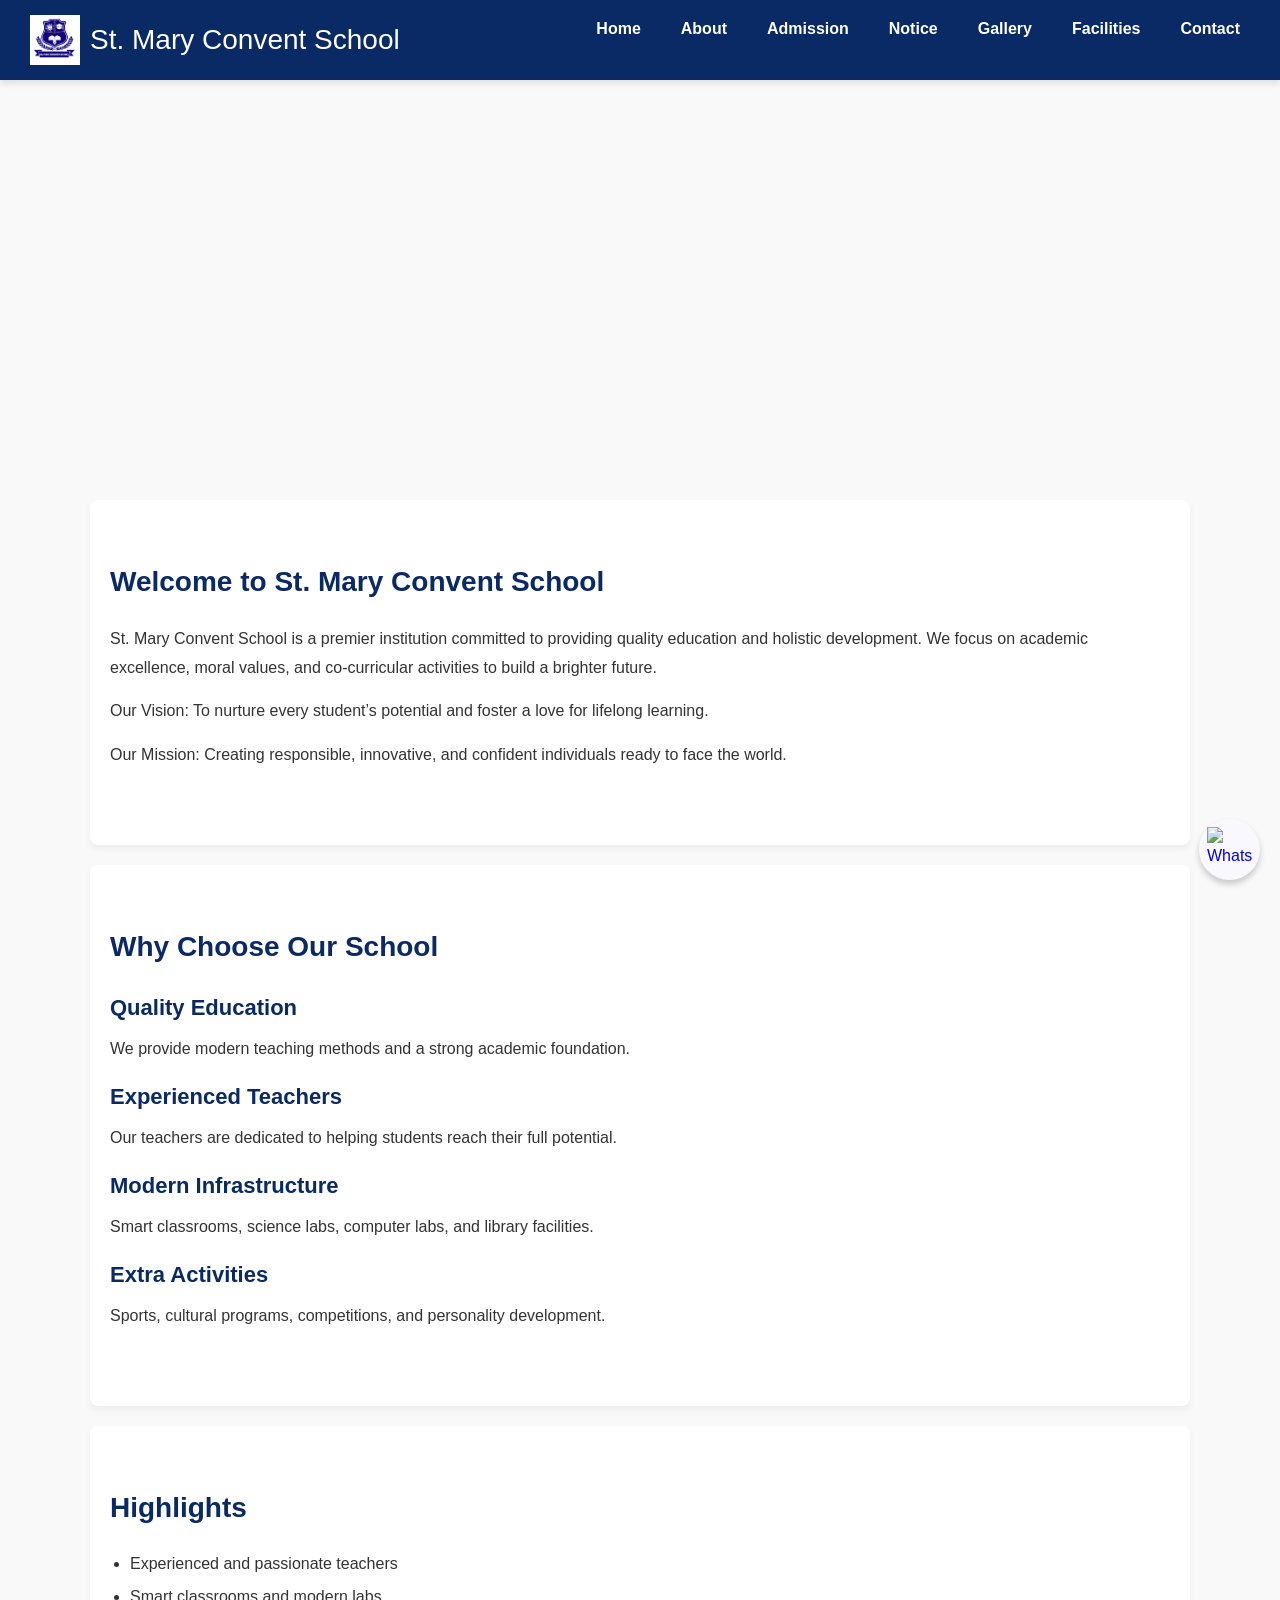
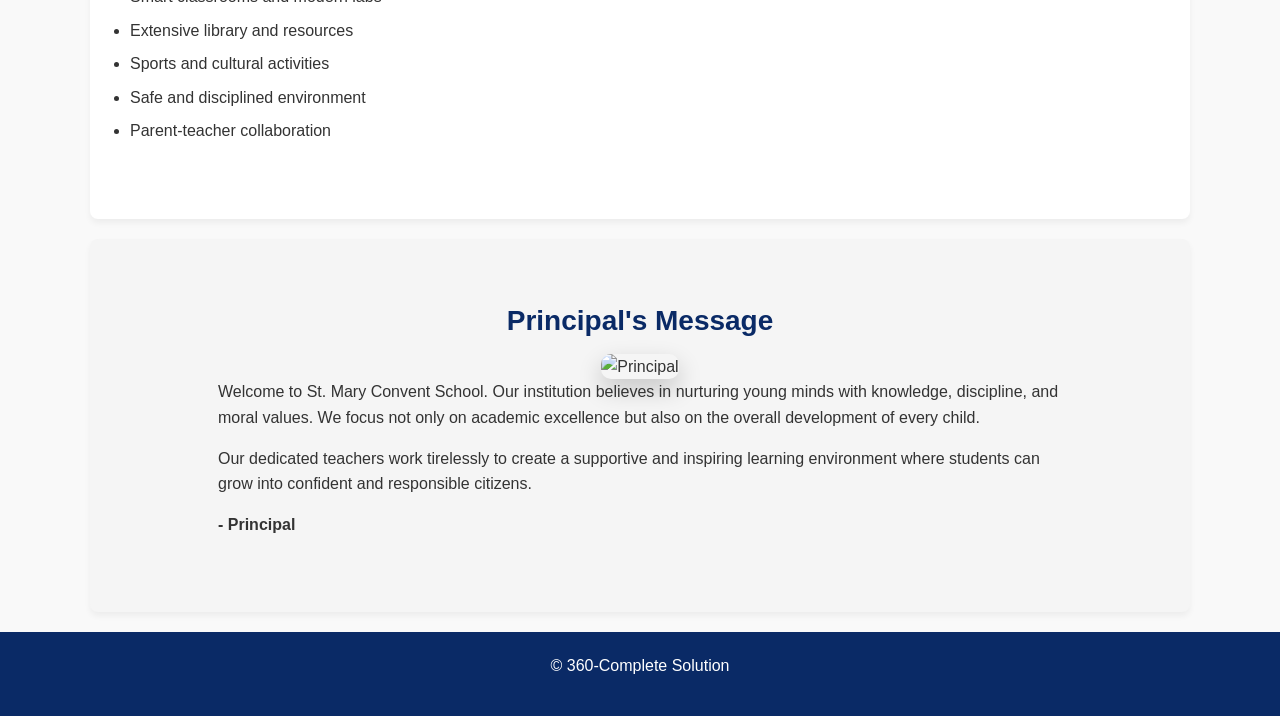
==== index.html @ 990fe46c "Add files via upload" ====
<!DOCTYPE html>
<html lang="en">
<head>
<meta charset="UTF-8">
<meta name="viewport" content="width=device-width, initial-scale=1.0">
<title>Home - St. Mary Convent School</title>
<link rel="stylesheet" href="style.css">
<style>
      .principal h2 {
        text-align: center;
      }
  @media(max-width:600px){
       ul{
        text-align: left;
    }
    .principal h2{
      text-align: center;
    }
    .box{
      border: 2px solid rgb(144, 144, 172);
      margin-top: 9px;
      border-radius: 30px;
    }
    h3{
      margin-bottom: 0px;
    }
  }
</style>
</head>
<body>

<header>
  <div class="logo">
    <img src="image.png" alt="School Logo">
    <div class="school-name">St. Mary Convent School</div>
  </div>

<nav>
<ul>
<li><a href="index.html">Home</a></li>
<li><a href="about.html">About</a></li>
<li><a href="admission.html">Admission</a></li>
<li><a href="notice.html">Notice</a></li>
<li><a href="gallery.html">Gallery</a></li>
<li><a href="facilities.html">Facilities</a></li>
<li><a href="contact.html">Contact</a></li>
</ul>
</nav>
<div class="menu-btn" onclick="openMenu()">☰</div>
</header>

<div class="mobile-menu" id="menu">
<a href="index.html" onclick="closeMenu()">Home</a>
<a href="about.html" onclick="closeMenu()">About</a>
<a href="admission.html" onclick="closeMenu()">Admission</a>
<a href="notice.html" onclick="closeMenu()">Notice</a>
<a href="gallery.html" onclick="closeMenu()">Gallery</a>
<a href="facilities.html" onclick="closeMenu()">Facilities</a>
<a href="contact.html" onclick="closeMenu()">Contact</a>
</div>

<!-- SLIDER -->
<div class="slider">
<div class="slide slide1"></div>
<div class="slide slide2"></div>
<div class="slide slide3"></div>
<div class="slide slide4"></div>
<div class="slide slide5"></div>
</div>

<section id="home">
<h2>Welcome to St. Mary Convent School</h2>
<p>
St. Mary Convent School is a premier institution committed to providing quality education and holistic development. 
We focus on academic excellence, moral values, and co-curricular activities to build a brighter future.
</p>

<p>Our Vision: To nurture every student’s potential and foster a love for lifelong learning.</p>

<p>Our Mission: Creating responsible, innovative, and confident individuals ready to face the world.</p>
</section>
<section class="why">
<h2 >Why Choose Our School</h2>

<div class="why-box" >

<div class="box" >
<h3 class="reveal-left">Quality Education</h3>
<p >We provide modern teaching methods and a strong academic foundation.</p>
</div>

<div class="box">
<h3 class="reveal-right">Experienced Teachers</h3>
<p >Our teachers are dedicated to helping students reach their full potential.</p>
</div>

<div class="box" >
<h3 class="reveal-left">Modern Infrastructure</h3>
<p >Smart classrooms, science labs, computer labs, and library facilities.</p>
</div>

<div class="box">
<h3 class="reveal-right">Extra Activities</h3>
<p >Sports, cultural programs, competitions, and personality development.</p>
</div>

</div>
</section>
<section>
<h2 class="reveal-left">Highlights</h2>
<ul class="reveal-left">
<li>Experienced and passionate teachers</li>
<li>Smart classrooms and modern labs</li>
<li>Extensive library and resources</li>
<li>Sports and cultural activities</li>
<li>Safe and disciplined environment</li>
<li>Parent-teacher collaboration</li>
</ul>
</section>

<section class="principal">

<div class="principal-container">

<div class="principal-text"  >
<h2 class="reveal-left">Principal's Message</h2>

<div class="principal-image">
<img src="https://tse3.mm.bing.net/th/id/OIP.Bkeeh_t2YVTSIV7WNywYLgHaE7?w=1024&h=682&rs=1&pid=ImgDetMain&o=7&rm=3" alt="Principal" class="reveal-right">
</div>
<p class="reveal-left">
Welcome to St. Mary Convent School. Our institution believes in nurturing young minds 
with knowledge, discipline, and moral values. We focus not only on academic excellence 
but also on the overall development of every child.
</p>

<p class="reveal-left">
Our dedicated teachers work tirelessly to create a supportive and inspiring learning 
environment where students can grow into confident and responsible citizens.
</p>

<p class="reveal-left"><strong>- Principal</strong></p>

</div>


</div>

</section>

<footer>
<p>© 360-Complete Solution</p>
</footer>
<a class="whatsapp" href="https://wa.me/917480982980" target="_blank">
<img src="https://tse4.mm.bing.net/th/id/OIP.w732hUJqOiD7kDXDaW_aQAHaHa?w=626&h=626&rs=1&pid=ImgDetMain&o=7" 
alt="WhatsApp Chat">
</a>

<script>
/* SLIDER */
// Fully dynamic slider - works for any number of slides
let slides = document.querySelectorAll(".slider .slide");
let current = 0;
let slideInterval = 3000; // 3 seconds

// Initialize: show only first slide
slides.forEach((slide, index) => {
  slide.style.opacity = (index === 0) ? 1 : 0;
});

// Function to show next slide
function nextSlide() {
  slides[current].style.opacity = 0; // hide current
  current = (current + 1) % slides.length; // next index
  slides[current].style.opacity = 1; // show next
}

// Run slider automatically
setInterval(nextSlide, slideInterval);

/* MOBILE MENU */
function openMenu(){ document.getElementById("menu").style.right="0"; }
function closeMenu(){ document.getElementById("menu").style.right="-260px"; }
</script>
<script>

function reveal(){

let reveals = document.querySelectorAll(".reveal-left, .reveal-right");

for(let i=0;i<reveals.length;i++){

let windowHeight = window.innerHeight;
let elementTop = reveals[i].getBoundingClientRect().top;
let visiblePoint = 120;

if(elementTop < windowHeight - visiblePoint){
reveals[i].classList.add("active");
}else{
reveals[i].classList.remove("active");
}

}

}

window.addEventListener("scroll",reveal);

</script>


</body>
</html>
---- style.css ----
*{
    margin:0;
    padding:0;
    box-sizing:border-box;
    font-family: Arial, sans-serif;
}

body{
    line-height:1.6;
    background:#f9f9f9;
    color:#333;
}

/* HEADER */
header{
    display:flex;
    justify-content:space-between;
    align-items:center;
    padding:15px 30px;
    background:#0a2a66;
    color:white;
    position:relative;
    z-index:1000;
    box-shadow: 0 4px 6px rgba(0,0,0,0.1);
}

.logo{
    display:flex;
    align-items:center;
    gap:10px;
}

.logo img{
    height:50px;
}

nav ul{
    display:flex;
    list-style:none;
    gap:20px;
}

nav a{
    color:white;
    text-decoration:none;
    font-weight:bold;
    padding:5px 10px;
    transition:0.3s;
}

nav a:hover{
    background: rgba(255,255,255,0.2);
    border-radius:5px;
}

.menu-btn{
    display:none;
    font-size:28px;
    cursor:pointer;
}

/* MOBILE MENU */
.mobile-menu{
    position:fixed;
    top:0;
    right:-260px;
    width:260px;
    height:100%;
    background:#0a2a66;
    padding:40px 20px;
    transition:0.4s;
    z-index:2000;
}

.mobile-menu a{
    display:block;
    color:white;
    margin:20px 0;
    text-decoration:none;
    font-size:18px;
    transition:0.3s;
}

.mobile-menu a:hover{
    color:#FFD700;
}

/* SLIDER (Home page only) */
.slider{
   
  height:400px;
  position:relative;
  overflow:hidden;
  border-radius:8px;
  margin-bottom:20px;
}

.slider .slide{
  position:absolute;
  top:0;
  left:0;
  width:100%;
  height:100%;
  background-size:cover;   /* cover full slider area */
  background-position:center;
  transition:opacity 1s ease-in-out;
  opacity:0;               /* initially hidden */
}

.slider .slide1{
  background-image: url("https://tse2.mm.bing.net/th/id/OIP.gAH8s7NkdOboaSv5cFjbRwHaE7?w=800&h=533&rs=1&pid=ImgDetMain&o=7&rm=3");
  opacity:1; /* first slide visible initially */
}

.slider .slide2{
  background-image: url("https://3.imimg.com/data3/NX/EU/MY-2/paramedical-and-nursing-degree-courses-1000x1000.jpg");
}

.slider .slide3{
  background-image: url("https://www.joonsquare.com/usermanage/image/business/karan-public-school-meerut-1747/karan-public-school-meerut-karan-1.jpg");
}
.slider .slide4{
  background-image: url("https://eastindiantraveller.com/wp-content/uploads/2021/05/jiranga31.jpeg?w=580");
}

.slider .slide5{
  background-image: url("https://dynamic-media-cdn.tripadvisor.com/media/photo-o/02/3a/b9/ba/s-kumar-999-resort.jpg?w=500&h=-1&s=1");
}


/* SECTIONS */
section{
    padding:60px 20px;
    max-width:1100px;
    margin:auto;
    background:white;
    margin-bottom:20px;
    border-radius:8px;
    box-shadow: 0 4px 6px rgba(0,0,0,0.05);
}

h2{
    margin-bottom:20px;
    color:#0a2a66;
    font-size:28px;
}

h3{
    margin-top: 15px;
    margin-bottom:10px;
    color:#0a2a66;
    font-size:22px;
}
.school-name{
    font-size:28px;
  }
p{
    margin-bottom:15px;
    line-height:1.8;
    font-size:16px;
}

ul{
    margin-left:20px;
    margin-bottom:15px;
}

ul li{
    margin-bottom:8px;
    font-size:16px;
}

/* GRID */
.grid{
    display:grid;
    grid-template-columns:repeat(auto-fit,minmax(200px,1fr));
    gap:20px;
}

.card{
    background:#f4f4f4;
    padding:20px;
    border-radius:8px;
    text-align:center;
    box-shadow:0 2px 6px rgba(0,0,0,0.1);
    transition:0.3s;
}

.card:hover{
    transform:translateY(-5px);
}

/* GALLERY */
.gallery-img{
    width:100%;
    border-radius:8px;
    transition:0.3s;
}

.gallery-img:hover{
    transform:scale(1.05);
}

/* FORM */
form{
    display:grid;
    gap:15px;
    margin-top:15px;
}

input,textarea{
    padding:12px;
    border:1px solid #ccc;
    border-radius:5px;
    font-size:16px;
    width:100%;
    transition:0.3s;
}

input:focus,textarea:focus{
    outline:none;
    border-color:#0a2a66;
    box-shadow:0 0 5px rgba(10,42,102,0.5);
}

button{
    padding:12px;
    background:#0a2a66;
    color:white;
    border:none;
    cursor:pointer;
    font-size:16px;
    border-radius:5px;
    transition:0.3s;
}

button:hover{
    background:#06407a;
}

/* FOOTER */
footer{
    background:#0a2a66;
    color:white;
    text-align:center;
    padding:20px;
    margin-top:20px;
    font-size:16px;
}

/* WHATSAPP */
.whatsapp{
    position:fixed;
    bottom:20px;
    right:20px;
    background:#faf8ff;
    padding:8px;
    border-radius:50%;
    text-decoration:none;
    box-shadow:0 4px 6px rgba(0,0,0,0.2);
    z-index:9999;
}

.whatsapp:hover{
    transform:scale(1.1);
}
.whatsapp img{
width:45px;
height:45px;
display:block;
}
/* MOBILE */
@media(max-width:600px){
    nav ul{
        display:none;
    }
    .menu-btn{
        display:block;
        color:white;
    }

    header{
        padding:15px 20px;
    }

    h2{
        font-size:24px;
    }

    h3{
        font-size:20px;
    }
 .school-name{
    font-size:18px;
  }
    p, ul li, input, textarea, button{
        font-size:15px;
    }

    section{
        padding:40px 15px;
        text-align: center;
    }

    .grid{
        grid-template-columns:1fr;
    }
      .slider{
    height:200px; /* smaller height on mobile */
  }
}


/* PRINCIPAL SECTION */

.principal{
padding:60px 10%;
background:#f5f5f5;
}

.principal-container{
display:flex;
align-items:center;
justify-content:space-between;
gap:40px;
flex-wrap:wrap;
}

.principal-text{
flex:1;
}

.principal-text h2{
margin-bottom:10px;
}

.principal-text p{
margin-bottom:15px;
line-height:1.6;
}

.principal-image{
flex:1;
text-align:center;
}

.principal-image img{
width:100%;
max-width:350px;
border-radius:10px;
box-shadow:0 10px 25px rgba(0,0,0,0.2);
}

/* MOBILE RESPONSIVE */

@media(max-width:768px){

.principal-container{
flex-direction:column;
text-align:left;
}

.principal-image img{
max-width:250px;
margin:10px 0px;
}

}




.reveal-left,
.reveal-right{
opacity:0;
transition:all 0.8s ease;
}

.reveal-left{
transform:translateX(-80px);
}

.reveal-right{
transform:translateX(80px);
}

.reveal-left.active,
.reveal-right.active{
opacity:1;
transform:translateX(0);
}
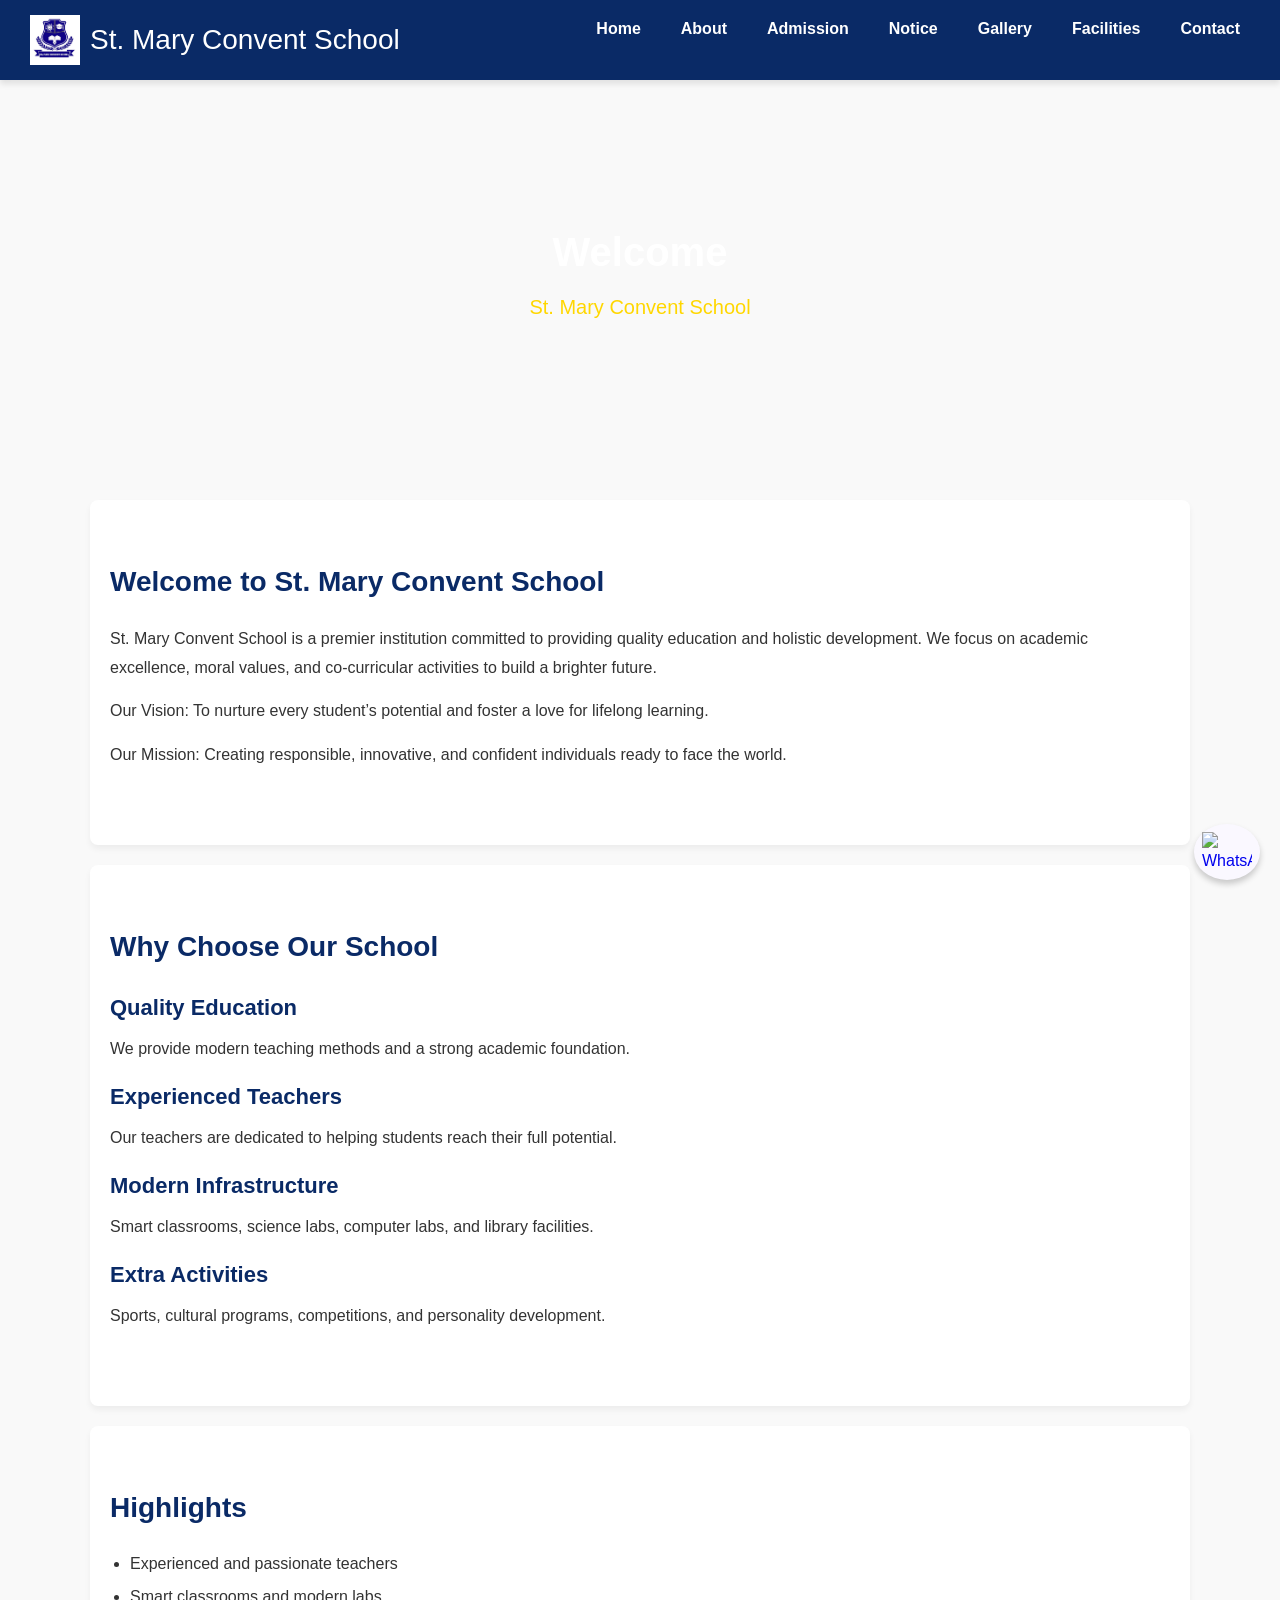
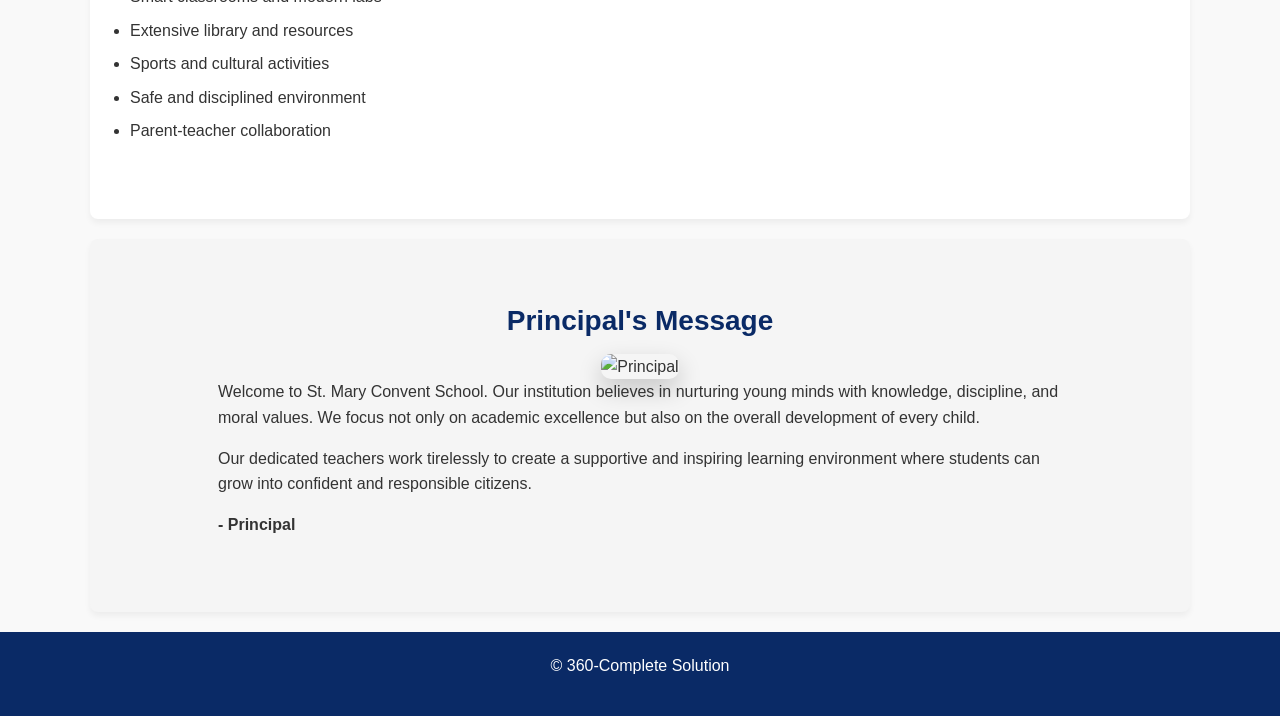
==== commit b5f207c7: "Update index.html" ====
--- a/index.html
+++ b/index.html
@@ -6,10 +6,38 @@
 <title>Home - St. Mary Convent School</title>
 <link rel="stylesheet" href="style.css">
 <style>
-      .principal h2 {
-        text-align: center;
-      }
+          .principal h2{
+      text-align: center;
+    }  
+    .slider-text{
+  position:absolute;
+  top:50%;
+  left:50%;
+  transform:translate(-50%,-50%);
+  text-align:center;
+  color:white;
+  z-index:5;
+   /* semi-transparent dark blue */
+  padding:20px 30px;
+  border-radius:10px;
+
+  /* transition for smooth fade if needed */
+  opacity:1;
+}
+
+.slider-text h1{
+  font-size:40px;
+  margin-bottom:5px;
+}
+
+.slider-text p{
+  font-size:20px;
+  margin-top:5px;
+  color:#FFD700; /* highlight */
+}
+   
   @media(max-width:600px){
+   
        ul{
         text-align: left;
     }
@@ -17,13 +45,27 @@
       text-align: center;
     }
     .box{
+  
       border: 2px solid rgb(144, 144, 172);
       margin-top: 9px;
       border-radius: 30px;
+      padding: 10px 15px 10px 15px;
     }
     h3{
       margin-bottom: 0px;
     }
+    .slider-text{
+    width:70%;
+    padding:10px;
+  }
+
+  .slider-text h1{
+    font-size:24px;
+  }
+
+  .slider-text p{
+    font-size:16px;
+  }
   }
 </style>
 </head>
@@ -61,6 +103,11 @@
 
 <!-- SLIDER -->
 <div class="slider">
+  <div class="slider-text">
+    <h1>Welcome</h1>
+    <p>St. Mary Convent School</p>
+  </div>
+
 <div class="slide slide1"></div>
 <div class="slide slide2"></div>
 <div class="slide slide3"></div>
@@ -80,7 +127,7 @@
 <p>Our Mission: Creating responsible, innovative, and confident individuals ready to face the world.</p>
 </section>
 <section class="why">
-<h2 >Why Choose Our School</h2>
+<h2>Why Choose Our School</h2>
 
 <div class="why-box" >
 
@@ -90,18 +137,18 @@
 </div>
 
 <div class="box">
-<h3 class="reveal-right">Experienced Teachers</h3>
+<h3 class="reveal-left">Experienced Teachers</h3>
 <p >Our teachers are dedicated to helping students reach their full potential.</p>
 </div>
 
-<div class="box" >
+<div class="box">
 <h3 class="reveal-left">Modern Infrastructure</h3>
-<p >Smart classrooms, science labs, computer labs, and library facilities.</p>
+<p>Smart classrooms, science labs, computer labs, and library facilities.</p>
 </div>
 
 <div class="box">
-<h3 class="reveal-right">Extra Activities</h3>
-<p >Sports, cultural programs, competitions, and personality development.</p>
+<h3 class="reveal-left">Extra Activities</h3>
+<p>Sports, cultural programs, competitions, and personality development.</p>
 </div>
 
 </div>
@@ -151,9 +198,11 @@
 <footer>
 <p>© 360-Complete Solution</p>
 </footer>
+
 <a class="whatsapp" href="https://wa.me/917480982980" target="_blank">
-<img src="https://tse4.mm.bing.net/th/id/OIP.w732hUJqOiD7kDXDaW_aQAHaHa?w=626&h=626&rs=1&pid=ImgDetMain&o=7" 
-alt="WhatsApp Chat">
+  <img src="https://tse4.mm.bing.net/th/id/OIP.w732hUJqOiD7kDXDaW_aQAHaHa?w=626&h=626&rs=1&pid=ImgDetMain&o=7" 
+       alt="WhatsApp Chat" 
+       style="width: 50px; height: 40px;">
 </a>
 
 <script>
@@ -207,7 +256,5 @@
 window.addEventListener("scroll",reveal);
 
 </script>
-
-
 </body>
-</html>+</html>
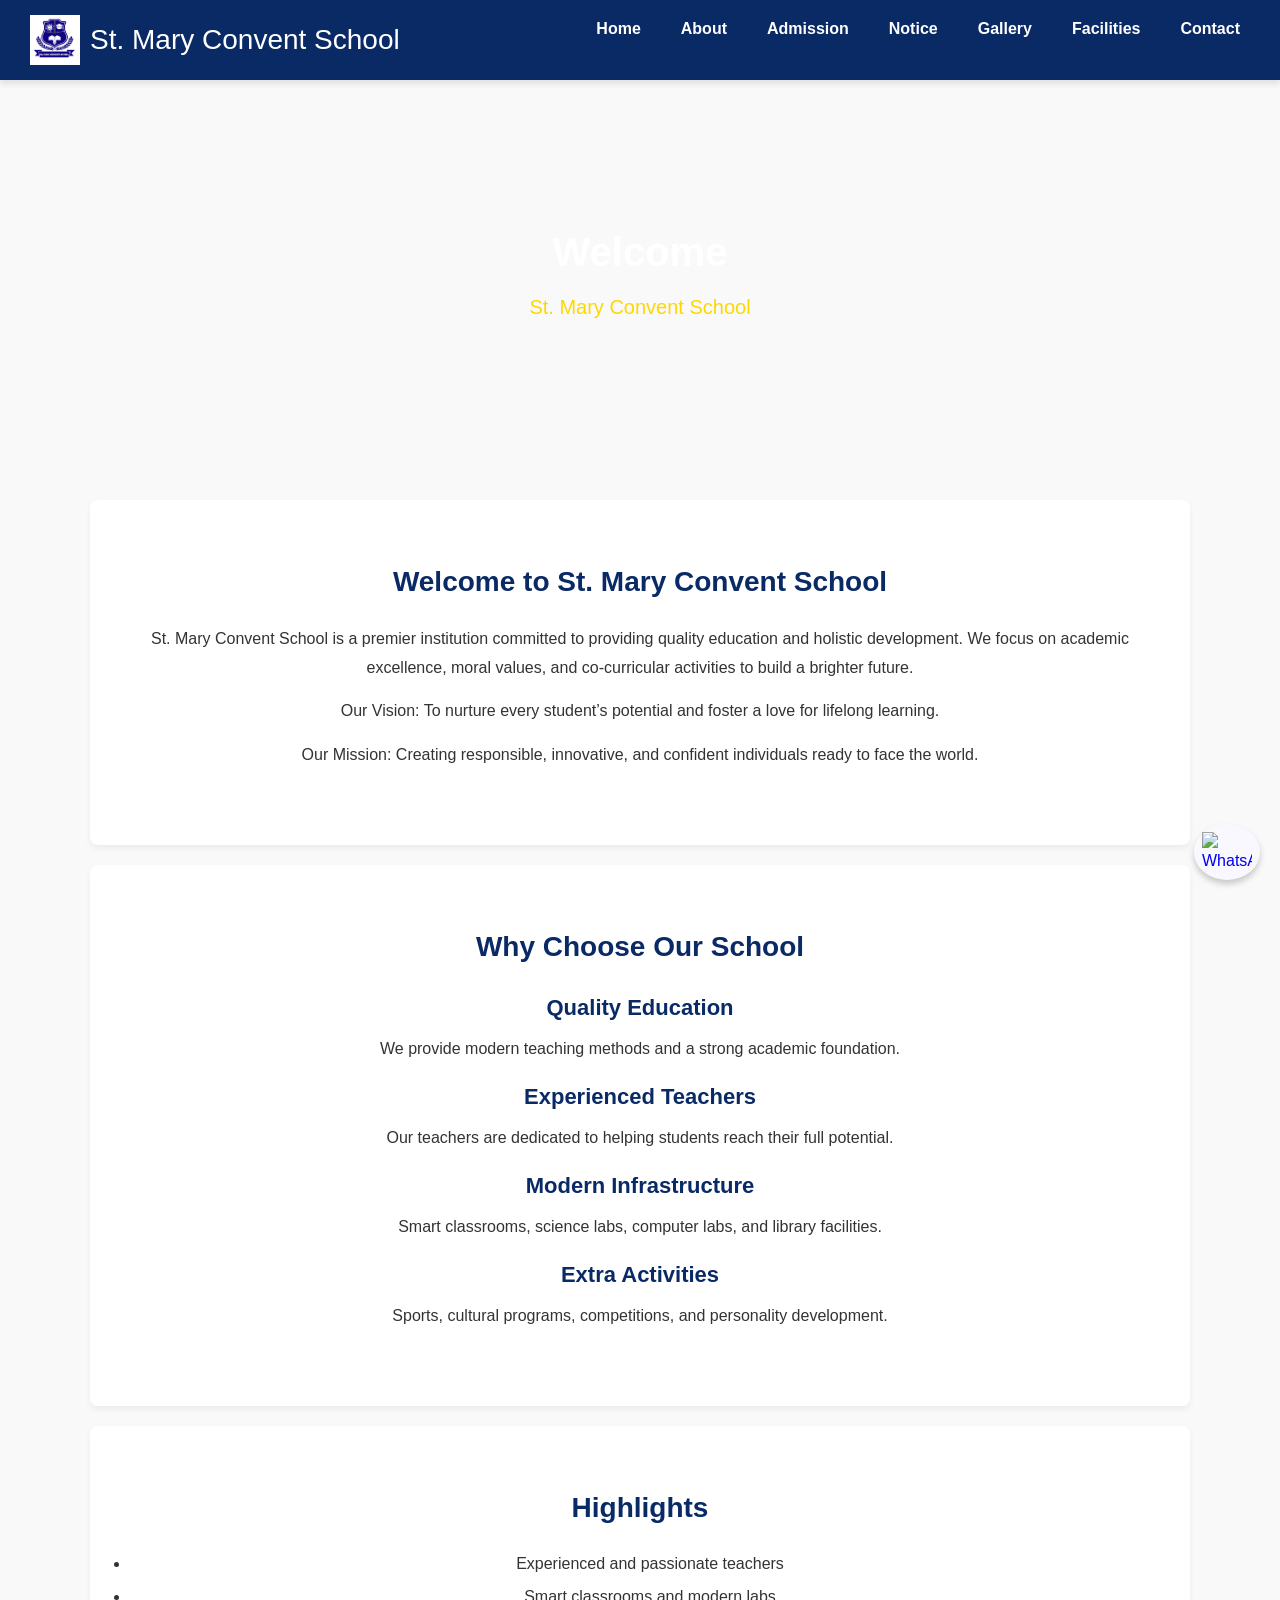
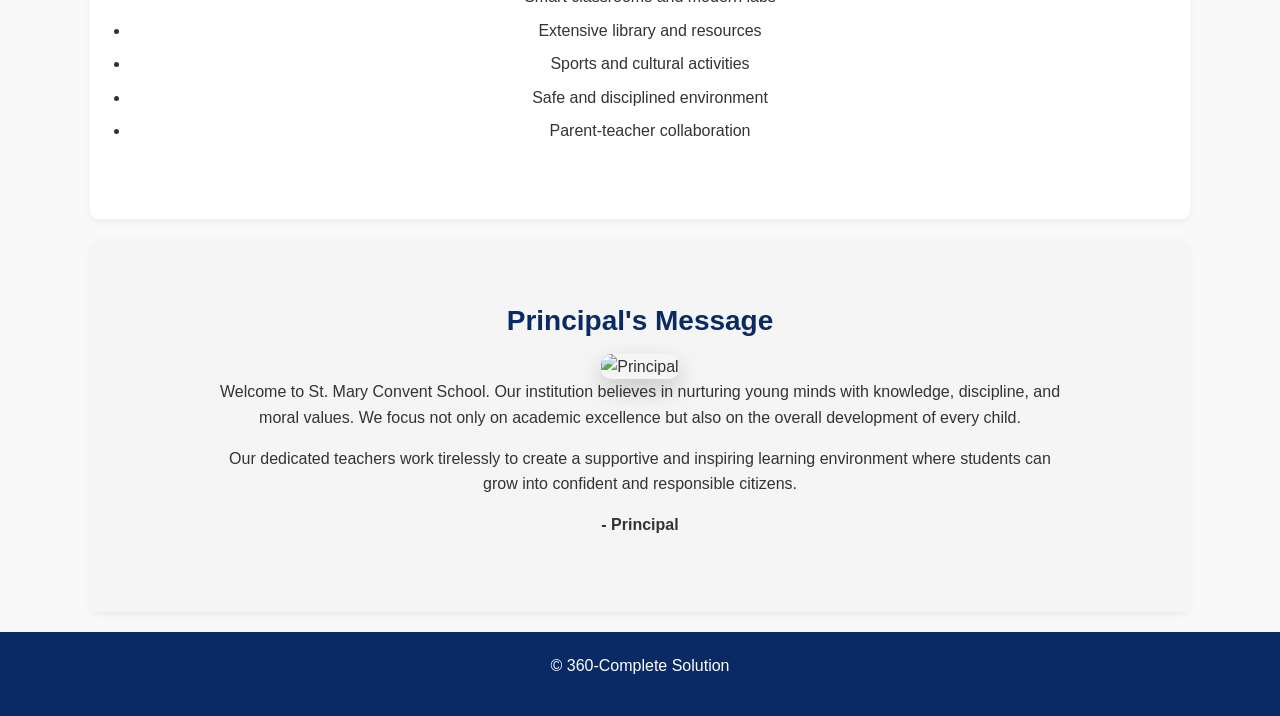
==== commit ba3e3f23: "Update index.html" ====
--- a/index.html
+++ b/index.html
@@ -6,6 +6,9 @@
 <title>Home - St. Mary Convent School</title>
 <link rel="stylesheet" href="style.css">
 <style>
+         .menu-btn,.mobile-menu a {
+  -webkit-tap-highlight-color: transparent;  /* blue highlight remove karega */
+}
           .principal h2{
       text-align: center;
     }  
@@ -258,3 +261,4 @@
 </script>
 </body>
 </html>
+
--- a/style.css
+++ b/style.css
@@ -134,6 +134,7 @@
     max-width:1100px;
     margin:auto;
     background:white;
+    text-align: center;
     margin-bottom:20px;
     border-radius:8px;
     box-shadow: 0 4px 6px rgba(0,0,0,0.05);
